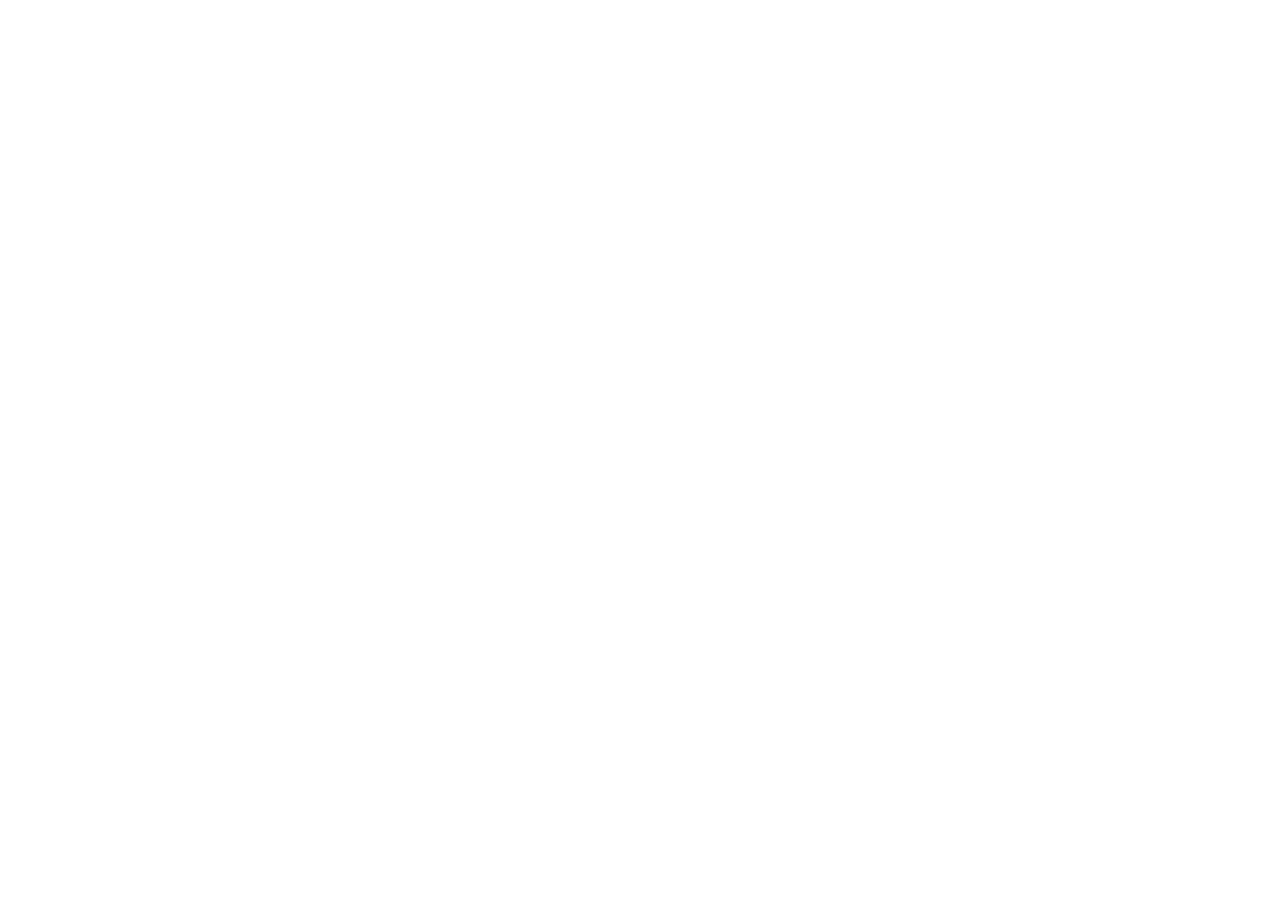
==== about.html @ 015bc727 "include addition html files for portfolio project, including work.html and about.html with basic str" ====
<!DOCTYPE html>
<html>
  <head>
    <meta charset="utf-8">
    <link rel="stylesheet" href="css/bootstrap.min.css" type="text/css" media="all">
    <link rel="stylesheet" href="css/styles.css" type="text/css" media="all">
    <title>JS About</title>
  </head>
  <body>

  </body>
</html>
---- css/styles.css ----
/*index.html CSS*/
.img-circle {
  width: 200px;
  height: 300px;
}
.aboutcolumn {
  background-color: #C4EACD;
}
.workcolumn {
  background-color: #CED3CF;
}
.contactcolumn {
  background-color: #D1CB6D;
}
.worksidebar {
  border: 1px solid #2C464F;
  margin: 5px;
  float: left;
  padding-bottom: 100%;
  background-color: #ECEADE;
  width: 20%;
}
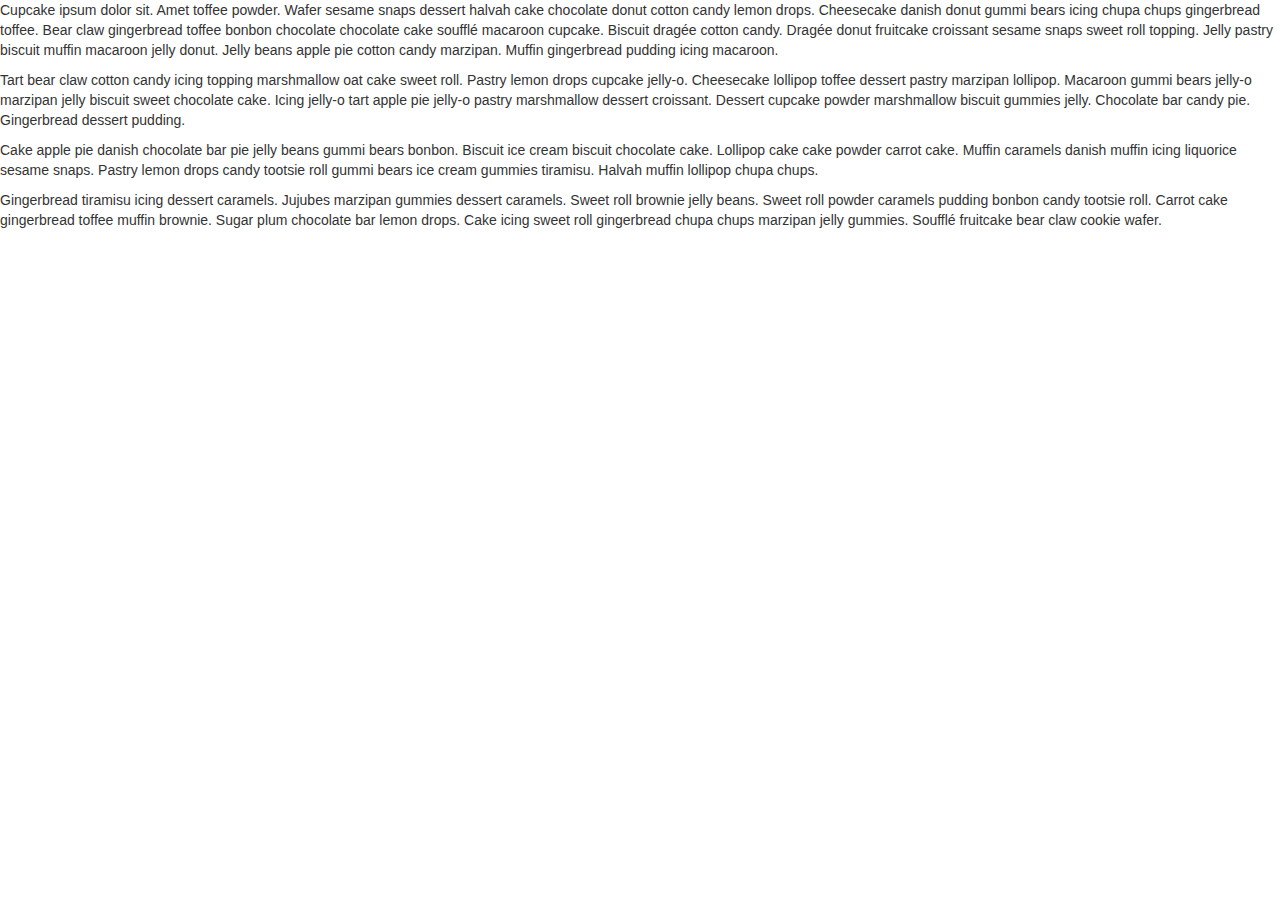
==== commit d57685a8: "include styling for portfolio pages and additional content." ====
--- a/about.html
+++ b/about.html
@@ -8,5 +8,14 @@
   </head>
   <body>
 
+    
+    <p>Cupcake ipsum dolor sit. Amet toffee powder. Wafer sesame snaps dessert halvah cake chocolate donut cotton candy lemon drops. Cheesecake danish donut gummi bears icing chupa chups gingerbread toffee. Bear claw gingerbread toffee bonbon chocolate chocolate cake soufflé macaroon cupcake. Biscuit dragée cotton candy. Dragée donut fruitcake croissant sesame snaps sweet roll topping. Jelly pastry biscuit muffin macaroon jelly donut. Jelly beans apple pie cotton candy marzipan. Muffin gingerbread pudding icing macaroon. </p>
+
+    <p>Tart bear claw cotton candy icing topping marshmallow oat cake sweet roll. Pastry lemon drops cupcake jelly-o. Cheesecake lollipop toffee dessert pastry marzipan lollipop. Macaroon gummi bears jelly-o marzipan jelly biscuit sweet chocolate cake. Icing jelly-o tart apple pie jelly-o pastry marshmallow dessert croissant. Dessert cupcake powder marshmallow biscuit gummies jelly. Chocolate bar candy pie. Gingerbread dessert pudding.</p>
+
+    <p>Cake apple pie danish chocolate bar pie jelly beans gummi bears bonbon. Biscuit ice cream biscuit chocolate cake. Lollipop cake cake powder carrot cake. Muffin caramels danish muffin icing liquorice sesame snaps. Pastry lemon drops candy tootsie roll gummi bears ice cream gummies tiramisu. Halvah muffin lollipop chupa chups.</p>
+
+    <p>Gingerbread tiramisu icing dessert caramels. Jujubes marzipan gummies dessert caramels. Sweet roll brownie jelly beans. Sweet roll powder caramels pudding bonbon candy tootsie roll. Carrot cake gingerbread toffee muffin brownie. Sugar plum chocolate bar lemon drops. Cake icing sweet roll gingerbread chupa chups marzipan jelly gummies. Soufflé fruitcake bear claw cookie wafer.</p>
+
   </body>
 </html>
--- a/css/styles.css
+++ b/css/styles.css
@@ -1,22 +1,59 @@
-/*index.html CSS*/
-.img-circle {
+.img-circle{
   width: 200px;
   height: 300px;
 }
-.aboutcolumn {
-  background-color: #C4EACD;
+.jumbotron{
+  background-color: white;
+  border: 2px solid #2C464F;
+  color: #2C464F;
 }
-.workcolumn {
+h2 * {
+  color: #2C464F;
+}
+.radishimg{
+  width: 200px;
+  height: 300px;
+}
+.aboutcolumn{
+  color: #2C464F;
+  text-align: center;
+  padding-top: 100%;
+}
+.workcolumn{
+  text-align: center;
+  padding-top: 100%;
+}
+.contactcolumn{
+  text-align: center;
+  padding-top: 100%;
+}
+.col-md-3{
+  text-align: center;
+  color: #2C464F;
+  background-color: #F8F6ED;
+  padding-bottom: 100%;
+}
+.currentcol{
+  background-color: #F8F6ED;
+  padding-top: 100%;
+  padding-bottom: 100%;
+}
+.jobcol{
   background-color: #CED3CF;
+  padding-top: 100%;
+  padding-bottom: 100%;
 }
-.contactcolumn {
-  background-color: #D1CB6D;
+.educol{
+  background-color: #E4E4E4;
+  padding-top: 100%;
+  padding-bottom: 100%;
 }
-.worksidebar {
-  border: 1px solid #2C464F;
+.worksidebar{
+  /*border: 2px solid #2C464F;*/
   margin: 5px;
   float: left;
   padding-bottom: 100%;
-  background-color: #ECEADE;
-  width: 20%;
+  /*background-color: #ECEADE;*/
+  background-color: white;
+  width: 18%;
 }
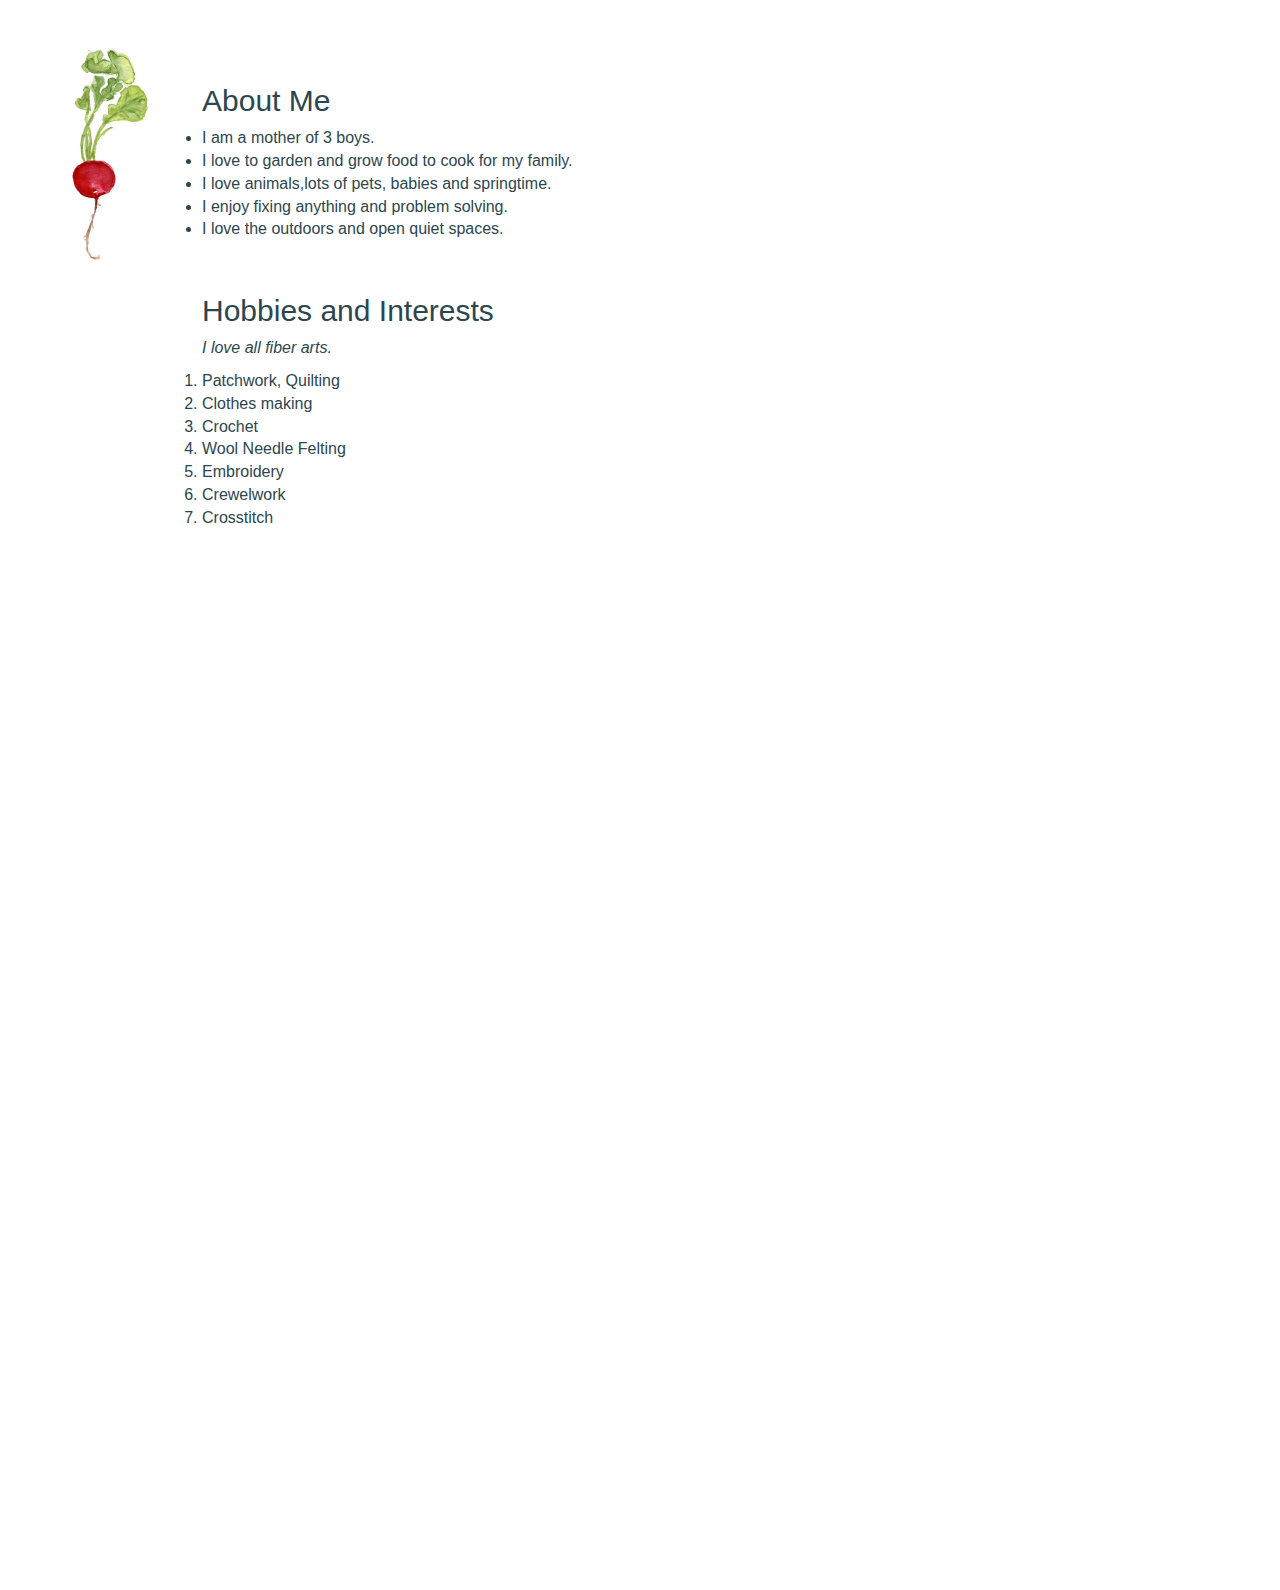
==== commit 13f59540: "include typography,aboutme content, clean spacing and indent." ====
--- a/about.html
+++ b/about.html
@@ -7,15 +7,30 @@
     <title>JS About</title>
   </head>
   <body>
-
-    
-    <p>Cupcake ipsum dolor sit. Amet toffee powder. Wafer sesame snaps dessert halvah cake chocolate donut cotton candy lemon drops. Cheesecake danish donut gummi bears icing chupa chups gingerbread toffee. Bear claw gingerbread toffee bonbon chocolate chocolate cake soufflé macaroon cupcake. Biscuit dragée cotton candy. Dragée donut fruitcake croissant sesame snaps sweet roll topping. Jelly pastry biscuit muffin macaroon jelly donut. Jelly beans apple pie cotton candy marzipan. Muffin gingerbread pudding icing macaroon. </p>
-
-    <p>Tart bear claw cotton candy icing topping marshmallow oat cake sweet roll. Pastry lemon drops cupcake jelly-o. Cheesecake lollipop toffee dessert pastry marzipan lollipop. Macaroon gummi bears jelly-o marzipan jelly biscuit sweet chocolate cake. Icing jelly-o tart apple pie jelly-o pastry marshmallow dessert croissant. Dessert cupcake powder marshmallow biscuit gummies jelly. Chocolate bar candy pie. Gingerbread dessert pudding.</p>
-
-    <p>Cake apple pie danish chocolate bar pie jelly beans gummi bears bonbon. Biscuit ice cream biscuit chocolate cake. Lollipop cake cake powder carrot cake. Muffin caramels danish muffin icing liquorice sesame snaps. Pastry lemon drops candy tootsie roll gummi bears ice cream gummies tiramisu. Halvah muffin lollipop chupa chups.</p>
-
-    <p>Gingerbread tiramisu icing dessert caramels. Jujubes marzipan gummies dessert caramels. Sweet roll brownie jelly beans. Sweet roll powder caramels pudding bonbon candy tootsie roll. Carrot cake gingerbread toffee muffin brownie. Sugar plum chocolate bar lemon drops. Cake icing sweet roll gingerbread chupa chups marzipan jelly gummies. Soufflé fruitcake bear claw cookie wafer.</p>
-
+    <div class="worksidebar">
+      <center><img src=img/radish.jpg alt="jessica sheridan" class="radishimg"></center>
+    </div>
+    <div class="aboutme">
+      <h2>About Me</h2>
+      <ul>
+        <li>I am a mother of 3 boys.</li>
+        <li>I love to garden and grow food to cook for my family.</li>
+        <li>I love animals,lots of pets, babies and springtime.</li>
+        <li>I enjoy fixing anything and problem solving.</li>
+        <li>I love the outdoors and open quiet spaces.</li>
+      </ul>
+      <br>
+      <h2>Hobbies and Interests</h2>
+      <p><em>I love all fiber arts.</em></p>
+      <ol>
+        <li>Patchwork, Quilting</li>
+        <li>Clothes making</li>
+        <li>Crochet</li>
+        <li>Wool Needle Felting</li>
+        <li>Embroidery</li>
+        <li>Crewelwork</li>
+        <li>Crosstitch</li>
+      </ol>
+    </div>
   </body>
 </html>
--- a/css/styles.css
+++ b/css/styles.css
@@ -1,14 +1,12 @@
-.img-circle{
-  width: 200px;
-  height: 300px;
-}
 .jumbotron{
   background-color: white;
   border: 2px solid #2C464F;
+  font-family: 'Oxygen', sans-serif;
   color: #2C464F;
 }
 h2 * {
   color: #2C464F;
+  font-family: 'Oxygen', sans-serif;
 }
 .radishimg{
   width: 200px;
@@ -18,42 +16,69 @@
   color: #2C464F;
   text-align: center;
   padding-top: 100%;
+  font-family: 'Oxygen', sans-serif;
+}
+.aboutme{
+  font-family: 'Oxygen', sans-serif;
+  padding-top: 5%;
+  color: #2C464F;
+  font-size: 16px;
 }
 .workcolumn{
+  font-family: 'Oxygen', sans-serif;
   text-align: center;
   padding-top: 100%;
 }
 .contactcolumn{
+  font-family: 'Oxygen', sans-serif;
   text-align: center;
   padding-top: 100%;
 }
 .col-md-3{
-  text-align: center;
   color: #2C464F;
   background-color: #F8F6ED;
   padding-bottom: 100%;
 }
+.currentcol h2{
+  font-family: 'Oxygen', sans-serif;
+}
+.currentcol h4{
+  font-family: 'Oxygen', sans-serif;
+}
 .currentcol{
+  text-align: left;
+  color: #2C464F;
   background-color: #F8F6ED;
-  padding-top: 100%;
   padding-bottom: 100%;
+  float: left;
+  width: 28%;
+}
+.jobcol h2{
+  font-family: 'Oxygen', sans-serif;
 }
 .jobcol{
+  text-align: left;
+  color: #2C464F;
   background-color: #CED3CF;
-  padding-top: 100%;
   padding-bottom: 100%;
+  float: left;
+  width: 28%;
+}
+.educol h2{
+  font-family: 'Oxygen', sans-serif;
 }
 .educol{
+  text-align: left;
+  color: #2C464F;
   background-color: #E4E4E4;
-  padding-top: 100%;
   padding-bottom: 100%;
+  float: left;
+  width: 28%;
 }
 .worksidebar{
-  /*border: 2px solid #2C464F;*/
   margin: 5px;
   float: left;
   padding-bottom: 100%;
-  /*background-color: #ECEADE;*/
   background-color: white;
-  width: 18%;
+  width: 15%;
 }
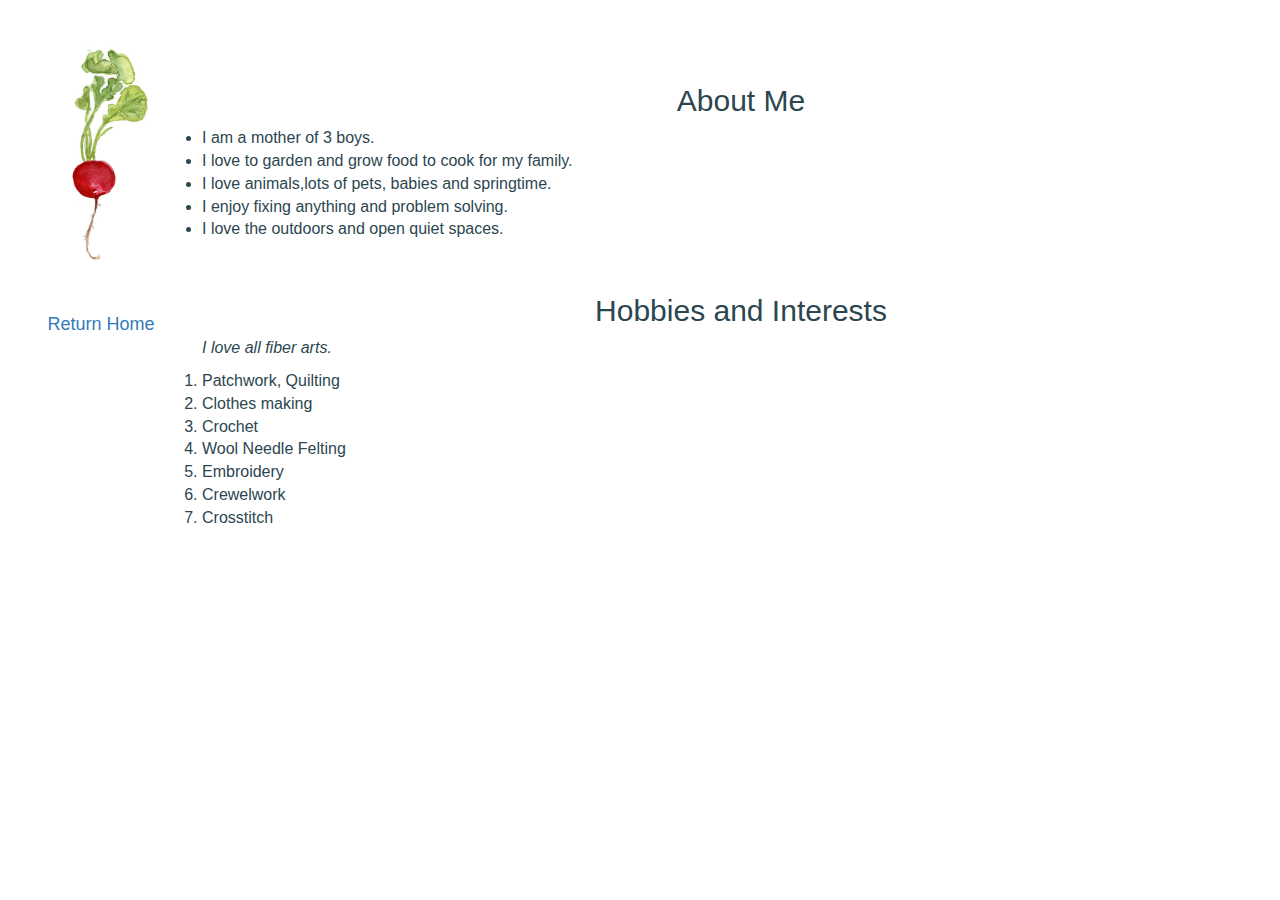
==== commit f415656f: "include Return Home button and clean up CSS stylesheet." ====
--- a/about.html
+++ b/about.html
@@ -7,8 +7,9 @@
     <title>JS About</title>
   </head>
   <body>
-    <div class="worksidebar">
+    <div class="sidebar">
       <center><img src=img/radish.jpg alt="jessica sheridan" class="radishimg"></center>
+      <center><h4><a href="./index.html">Return Home</a></h4>
     </div>
     <div class="aboutme">
       <h2>About Me</h2>
--- a/css/styles.css
+++ b/css/styles.css
@@ -1,84 +1,52 @@
-.jumbotron{
+/*index.html styling*/
+.jumbotron {
+  color: #2C464F;
   background-color: white;
   border: 2px solid #2C464F;
-  font-family: 'Oxygen', sans-serif;
-  color: #2C464F;
+  margin-top: 10px;
 }
-h2 * {
-  color: #2C464F;
-  font-family: 'Oxygen', sans-serif;
-}
+
 .radishimg{
   width: 200px;
   height: 300px;
 }
-.aboutcolumn{
-  color: #2C464F;
+.col-md-4 {
+  padding-top: 10%;
+}
+h1, h2, h3, h4 {
   text-align: center;
-  padding-top: 100%;
   font-family: 'Oxygen', sans-serif;
 }
+
+/* work.html*/
+
+.sidebar{
+  margin: 5px;
+  float: left;
+  height: 800px;
+  background-color: white;
+  width: 15%;
+}
+.column{
+  text-align: left;
+  color: #2C464F;
+  float: left;
+  width: 28%;
+  height: 800px;
+}
+.column#current{
+  background-color: #F8F6ED;
+}
+.column#job{
+  background-color: #CED3CF;
+}
+.column#edu{
+  background-color: #E4E4E4;
+}
+/*About html*/
 .aboutme{
   font-family: 'Oxygen', sans-serif;
   padding-top: 5%;
   color: #2C464F;
   font-size: 16px;
 }
-.workcolumn{
-  font-family: 'Oxygen', sans-serif;
-  text-align: center;
-  padding-top: 100%;
-}
-.contactcolumn{
-  font-family: 'Oxygen', sans-serif;
-  text-align: center;
-  padding-top: 100%;
-}
-.col-md-3{
-  color: #2C464F;
-  background-color: #F8F6ED;
-  padding-bottom: 100%;
-}
-.currentcol h2{
-  font-family: 'Oxygen', sans-serif;
-}
-.currentcol h4{
-  font-family: 'Oxygen', sans-serif;
-}
-.currentcol{
-  text-align: left;
-  color: #2C464F;
-  background-color: #F8F6ED;
-  padding-bottom: 100%;
-  float: left;
-  width: 28%;
-}
-.jobcol h2{
-  font-family: 'Oxygen', sans-serif;
-}
-.jobcol{
-  text-align: left;
-  color: #2C464F;
-  background-color: #CED3CF;
-  padding-bottom: 100%;
-  float: left;
-  width: 28%;
-}
-.educol h2{
-  font-family: 'Oxygen', sans-serif;
-}
-.educol{
-  text-align: left;
-  color: #2C464F;
-  background-color: #E4E4E4;
-  padding-bottom: 100%;
-  float: left;
-  width: 28%;
-}
-.worksidebar{
-  margin: 5px;
-  float: left;
-  padding-bottom: 100%;
-  background-color: white;
-  width: 15%;
-}
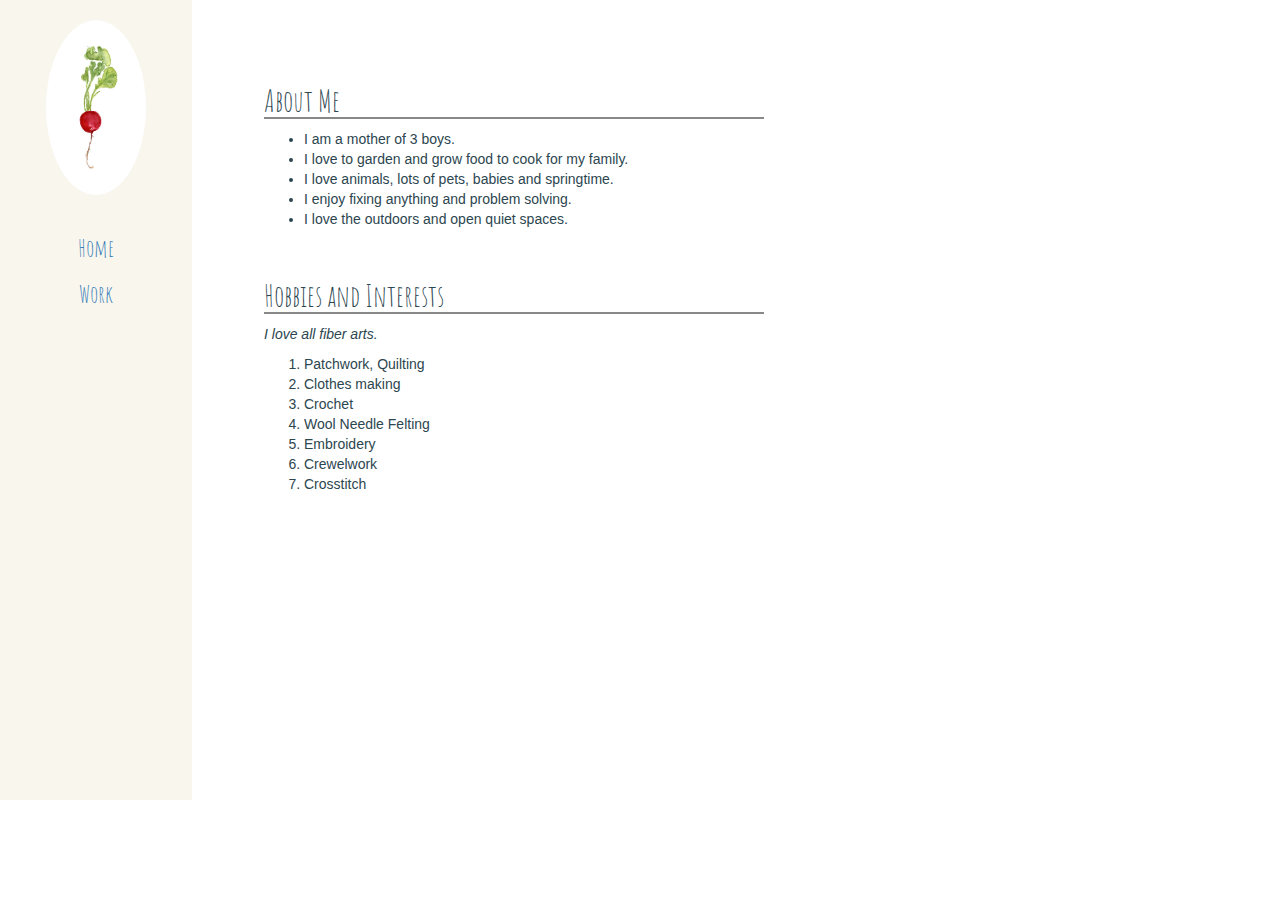
==== commit 2ae54d47: "include updated font, borders and README file." ====
--- a/about.html
+++ b/about.html
@@ -4,19 +4,23 @@
     <meta charset="utf-8">
     <link rel="stylesheet" href="css/bootstrap.min.css" type="text/css" media="all">
     <link rel="stylesheet" href="css/styles.css" type="text/css" media="all">
+    <link href="https://fonts.googleapis.com/css?family=Amatic+SC" rel="stylesheet">
     <title>JS About</title>
   </head>
   <body>
     <div class="sidebar">
-      <center><img src=img/radish.jpg alt="jessica sheridan" class="radishimg"></center>
-      <center><h4><a href="./index.html">Return Home</a></h4>
+      <br>
+      <center><img src=img/radish.jpg alt="jessica sheridan" class="img-circle"></center>
+      <br>
+      <center><h3><a href="./index.html">Home</a></h3>
+      <center><h3><a href="./work.html">Work</a></h3>
     </div>
     <div class="aboutme">
       <h2>About Me</h2>
       <ul>
         <li>I am a mother of 3 boys.</li>
         <li>I love to garden and grow food to cook for my family.</li>
-        <li>I love animals,lots of pets, babies and springtime.</li>
+        <li>I love animals, lots of pets, babies and springtime.</li>
         <li>I enjoy fixing anything and problem solving.</li>
         <li>I love the outdoors and open quiet spaces.</li>
       </ul>
--- a/css/styles.css
+++ b/css/styles.css
@@ -1,30 +1,29 @@
-/*index.html styling*/
 .jumbotron {
   color: #2C464F;
-  background-color: white;
-  border: 2px solid #2C464F;
+  background-color: #F8F6ED;
+  border: 2px solid #888888;
   margin-top: 10px;
 }
-
-.radishimg{
-  width: 200px;
-  height: 300px;
+.img-circle{
+  width: 175px;
+  height: 275px;
 }
-.col-md-4 {
+.sidebar .img-circle{
+  width: 100px;
+  height: 175px;
+}
+.col-md-4{
   padding-top: 10%;
 }
-h1, h2, h3, h4 {
+h1, h2, h3, h4{
   text-align: center;
-  font-family: 'Oxygen', sans-serif;
+  color: #2C464F;
+  font-family: 'Amatic SC', cursive;
 }
-
-/* work.html*/
-
 .sidebar{
-  margin: 5px;
   float: left;
   height: 800px;
-  background-color: white;
+  background-color: #F8F6ED;
   width: 15%;
 }
 .column{
@@ -33,9 +32,14 @@
   float: left;
   width: 28%;
   height: 800px;
+  padding: 10px;
+  border-bottom: 2px solid #888888;
+  border-top: 2px solid #888888;
+  border-right: 2px solid #888888;
 }
 .column#current{
-  background-color: #F8F6ED;
+  background-color: white;
+  border-left: 2px solid #888888;
 }
 .column#job{
   background-color: #CED3CF;
@@ -43,10 +47,20 @@
 .column#edu{
   background-color: #E4E4E4;
 }
-/*About html*/
+.cheetah{
+  color: #a82d50;
+  font-size: 16px;
+  font-style: italic;
+}
 .aboutme{
-  font-family: 'Oxygen', sans-serif;
   padding-top: 5%;
+  padding-left: 5%;
+  margin-left: 200px;
   color: #2C464F;
-  font-size: 16px;
+  font-size: 14px;
 }
+.aboutme h2{
+  text-align: left;
+  border-bottom: 2px solid #888888;
+  width: 500px;
+}
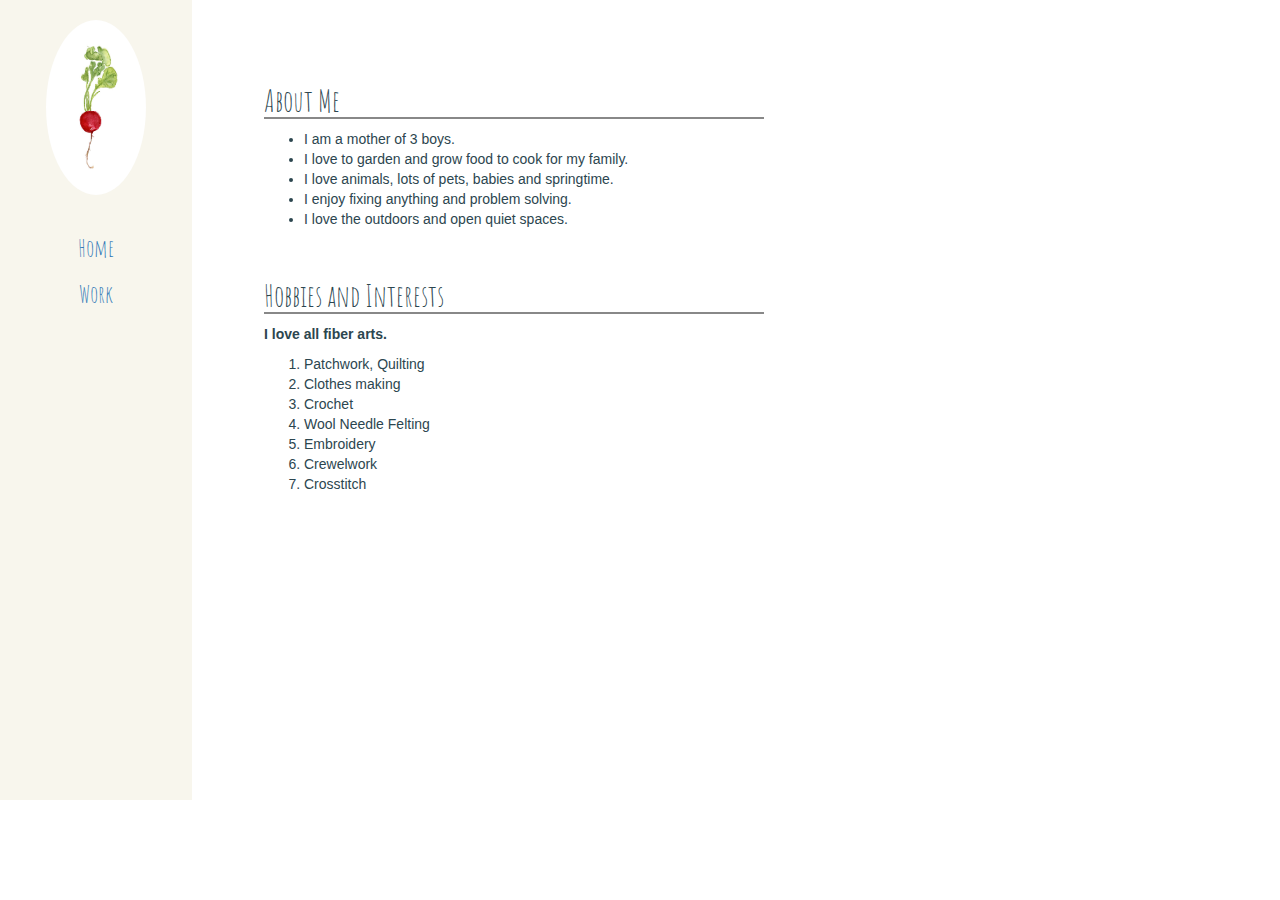
==== commit 321b63eb: "Include <strong> tag in about.html." ====
--- a/about.html
+++ b/about.html
@@ -10,10 +10,10 @@
   <body>
     <div class="sidebar">
       <br>
-      <center><img src=img/radish.jpg alt="jessica sheridan" class="img-circle"></center>
+      <img src=img/radish.jpg alt="jessica sheridan" class="img-circle">
       <br>
-      <center><h3><a href="./index.html">Home</a></h3>
-      <center><h3><a href="./work.html">Work</a></h3>
+      <h3><a href="./index.html">Home</a></h3>
+      <h3><a href="./work.html">Work</a></h3>
     </div>
     <div class="aboutme">
       <h2>About Me</h2>
@@ -26,7 +26,7 @@
       </ul>
       <br>
       <h2>Hobbies and Interests</h2>
-      <p><em>I love all fiber arts.</em></p>
+      <p><strong>I love all fiber arts.</strong></p>
       <ol>
         <li>Patchwork, Quilting</li>
         <li>Clothes making</li>
--- a/css/styles.css
+++ b/css/styles.css
@@ -7,6 +7,9 @@
 .img-circle{
   width: 175px;
   height: 275px;
+  display: block;
+  margin-left: auto;
+  margin-right: auto;
 }
 .sidebar .img-circle{
   width: 100px;
@@ -14,6 +17,8 @@
 }
 .col-md-4{
   padding-top: 10%;
+  display: block;
+  text-align: center;
 }
 h1, h2, h3, h4{
   text-align: center;
